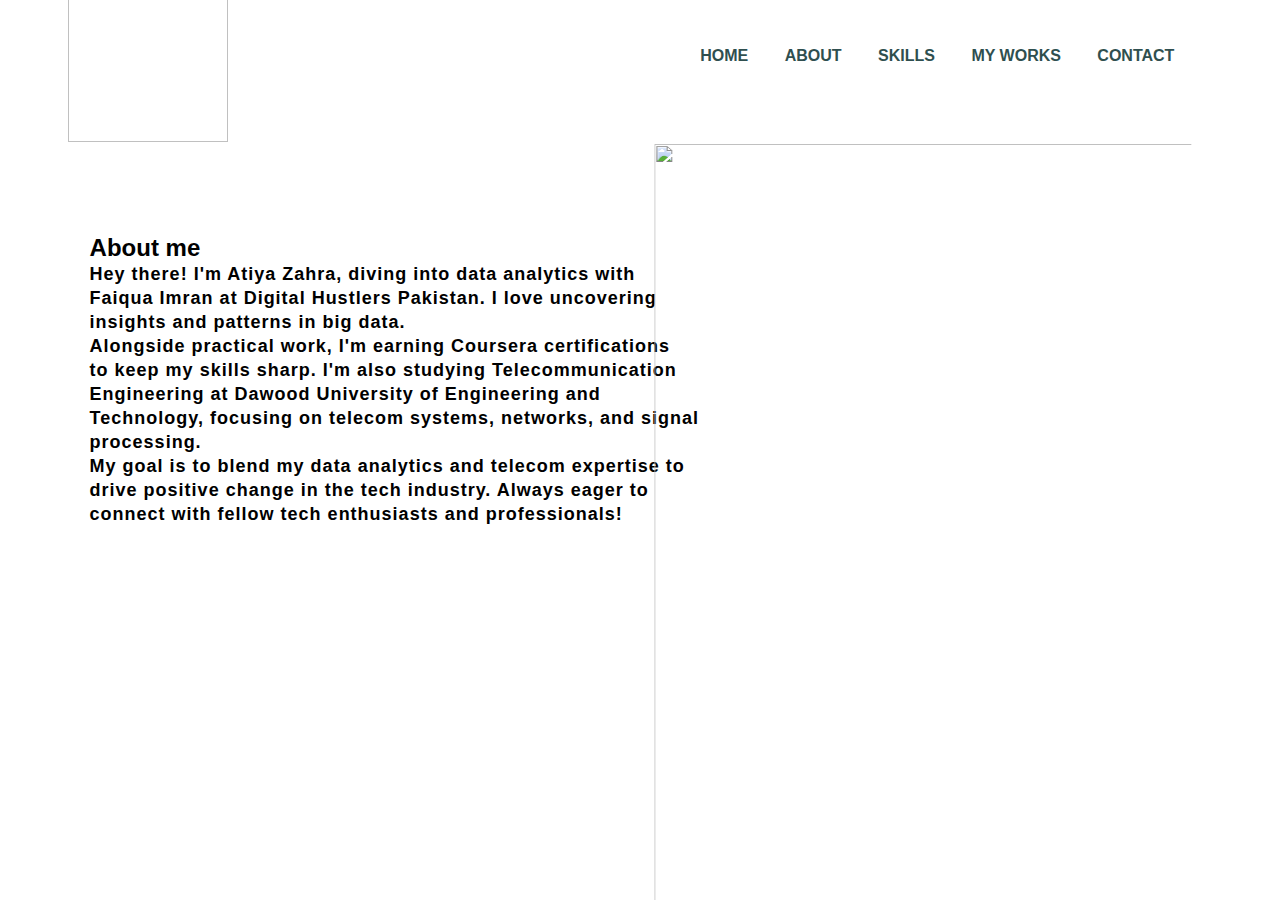
==== about.html @ c19b6125 "Add files via upload" ====
<html>
    <head>
        <title>Atiya Zahra</title>
        <link rel="stylesheet" href="style.css">
    </head>
    <Body>
        <div class="main">
        <div class="navbar">
         <img src="pic/logo.png" class="logo">
            <ul>
                <li><a href="index.html">HOME</a></li>
                <li><a href="about.html">ABOUT</a></li>
                <li><a href="skills.html">SKILLS</a></li>
                <li><a href="myworks.html">MY WORKS</a></li>
                <li><a href="contacts.hml">CONTACT</a></li>
            </ul>
            </div>
             <div class="info">
                 <h2>About me</h2>
                 <h3><p>Hey there! I'm Atiya Zahra, diving into data analytics with<br> Faiqua Imran at Digital Hustlers Pakistan. I love uncovering<br> insights and patterns in big data.</p>

<p>Alongside practical work, I'm earning Coursera certifications<br> to keep my skills sharp. I'm also studying Telecommunication <br>Engineering at Dawood University of Engineering and<br> Technology, focusing on telecom systems, networks, and signal<br> processing.</p>

<p>My goal is to blend my data analytics and telecom expertise to<br> drive positive change in the tech industry. Always eager to<br> connect with fellow tech enthusiasts and professionals!</p></h3>
        </div>
            <div class="image">
            <img src="pic/girl.png" class="girl">
    </Body>
</html>
---- style.css ----
*{
    margin: 0;
    padding: 0;
}

.main{
    width: 100%;
    background: url(pic/bg.jpg);
    background-position: center;
    background-size: cover;
    height: 100vh;
    position: relative;
    font-family: sans-serif;
}

.navbar{
    width: 86%;
    display: flex;
    margin: auto;
    padding: 15px 0;
    align-items: center;
    justify-content: space-between;
}

.navbar .logo{
    width: 160px;
    cursor: pointer;
    margin-top: -3%;
    margin-left: -2%;
}

ul{
    margin-top: -4%;
}

ul li{
    list-style: none;
    display: inline-block;
    padding: 10px 16px;
}

ul li a{
    font-size: 16px;
    font-weight: bold;
    text-decoration: none;
    color: darkslategray;
    margin-top: -3%;
    transition: .4s ease;

}

ul li a:hover{
    color: rgb(230,104,59);
}

.info{
    margin-left: 7%;
    margin-top: 6%;
}

.info h1{
    font-size: 65px;
    color: rgb(36,32,30);
}

.info h3{
    font-size: 18px;
    letter-spacing: 1px;
    line-height: 24px;
}

.info span{
    color: rgb(230,104,59);
}

.info a{
    text-decoration:  none;
    color: #fff;
    background: rgb(36,32,30);
    margin: 26px 0;
    padding: 10px 18px;
    border-radius: 10px;
    display: inline-block;
    transition: .4s ease;
}

.info a:hover{
    background: rgb(59,174,209);
}

.image{
    width: 30%;
    height: 60%;
    position: absolute;
    right: 100px;
    bottom: 0;
}

.image img{
    position: absolute;
    height: 140%;
    left: 40%;
    transform: translate(-55%);
    bottom: 0;
    transition: left 2s ease;
}

.image:hover .girl{
    left: 55%;
}
 .center {
    display: flex;
    justify-content: left;
    align-items: left;
    height: 50vh; 
  }

.icons a{
    text-decoration: none;
    color: #000;
}

.icons ion-icon{
    margin-left: 7%;
    color: #000;
    margin-right: -60px;
    font-size: 40px;
    transition: .4s ease;
    
}

.icons ion-icon:hover{
    color: rgb(59,174,209);
}
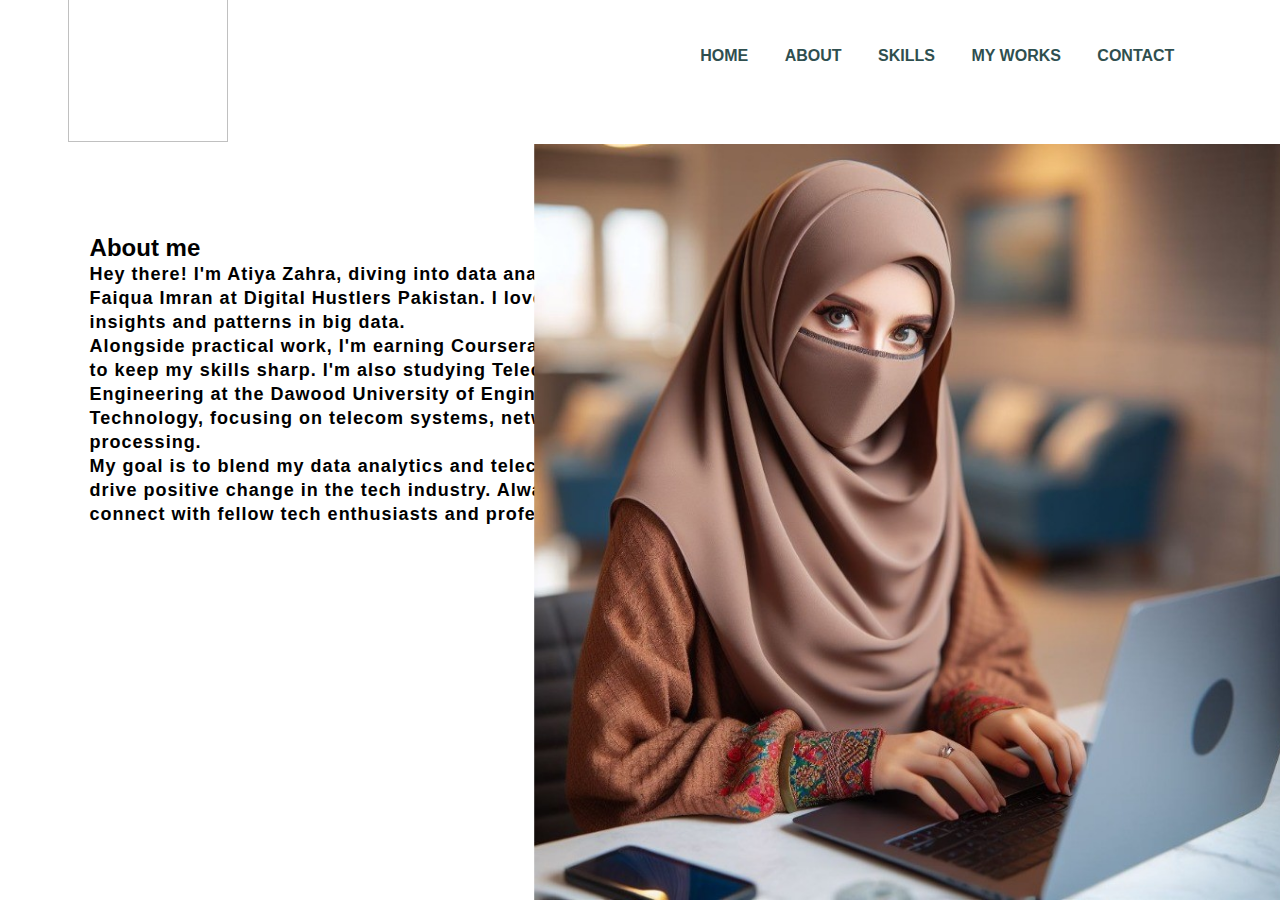
==== commit e3858a62: "Update about.html" ====
--- a/about.html
+++ b/about.html
@@ -6,24 +6,24 @@
     <Body>
         <div class="main">
         <div class="navbar">
-         <img src="pic/logo.png" class="logo">
+         <img src="plogo.png" class="logo">
             <ul>
                 <li><a href="index.html">HOME</a></li>
                 <li><a href="about.html">ABOUT</a></li>
                 <li><a href="skills.html">SKILLS</a></li>
                 <li><a href="myworks.html">MY WORKS</a></li>
-                <li><a href="contacts.hml">CONTACT</a></li>
+                <li><a href="contacts.html">CONTACT</a></li>
             </ul>
             </div>
              <div class="info">
                  <h2>About me</h2>
                  <h3><p>Hey there! I'm Atiya Zahra, diving into data analytics with<br> Faiqua Imran at Digital Hustlers Pakistan. I love uncovering<br> insights and patterns in big data.</p>
 
-<p>Alongside practical work, I'm earning Coursera certifications<br> to keep my skills sharp. I'm also studying Telecommunication <br>Engineering at Dawood University of Engineering and<br> Technology, focusing on telecom systems, networks, and signal<br> processing.</p>
+<p>Alongside practical work, I'm earning Coursera certifications<br> to keep my skills sharp. I'm also studying Telecommunication <br>Engineering at the Dawood University of Engineering and<br> Technology, focusing on telecom systems, networks, and signal<br> processing.</p>
 
 <p>My goal is to blend my data analytics and telecom expertise to<br> drive positive change in the tech industry. Always eager to<br> connect with fellow tech enthusiasts and professionals!</p></h3>
         </div>
             <div class="image">
-            <img src="pic/girl.png" class="girl">
+            <img src="girl.png" class="girl">
     </Body>
-</html>+</html>
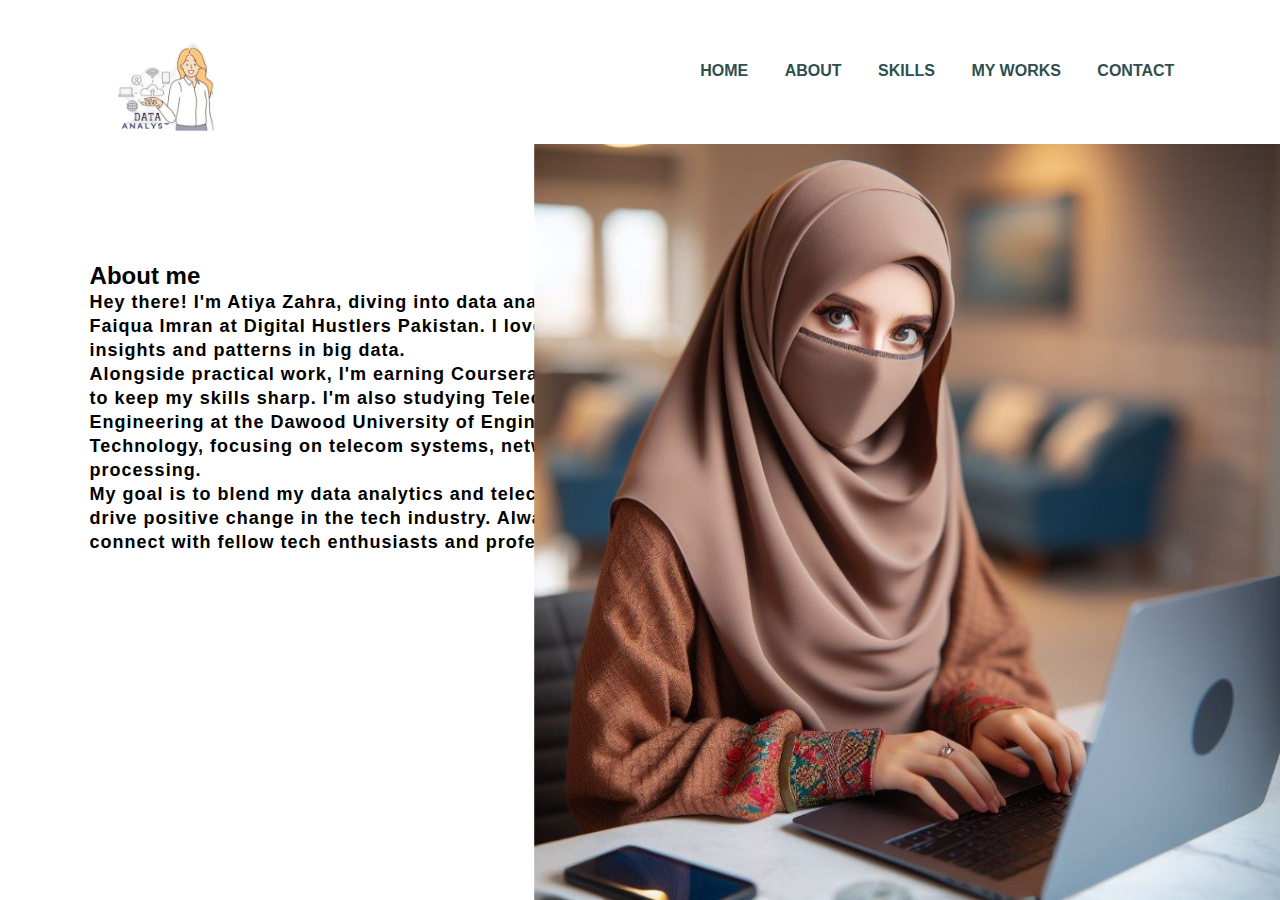
==== commit 0f66dab7: "Update about.html" ====
--- a/about.html
+++ b/about.html
@@ -6,7 +6,7 @@
     <Body>
         <div class="main">
         <div class="navbar">
-         <img src="plogo.png" class="logo">
+         <a href="index.html"><img src="logo.png" class="logo"></a>
             <ul>
                 <li><a href="index.html">HOME</a></li>
                 <li><a href="about.html">ABOUT</a></li>
